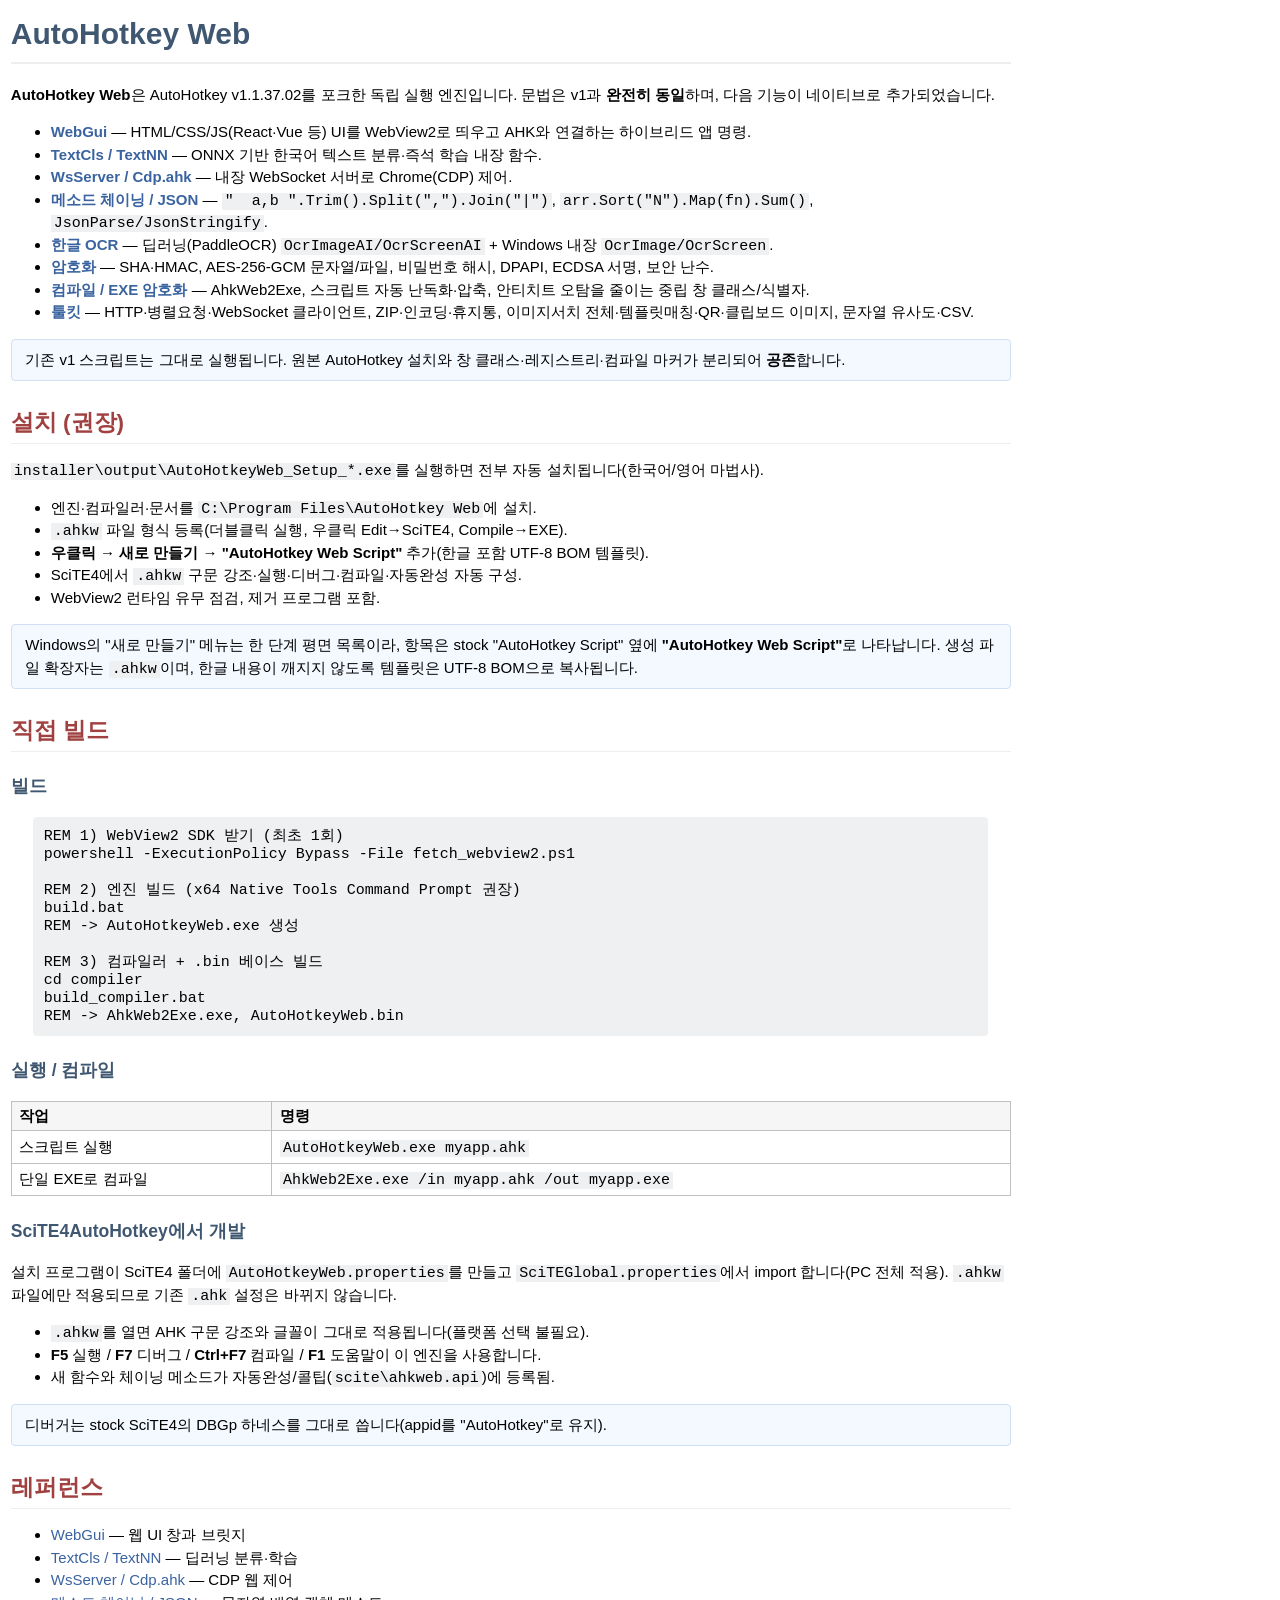
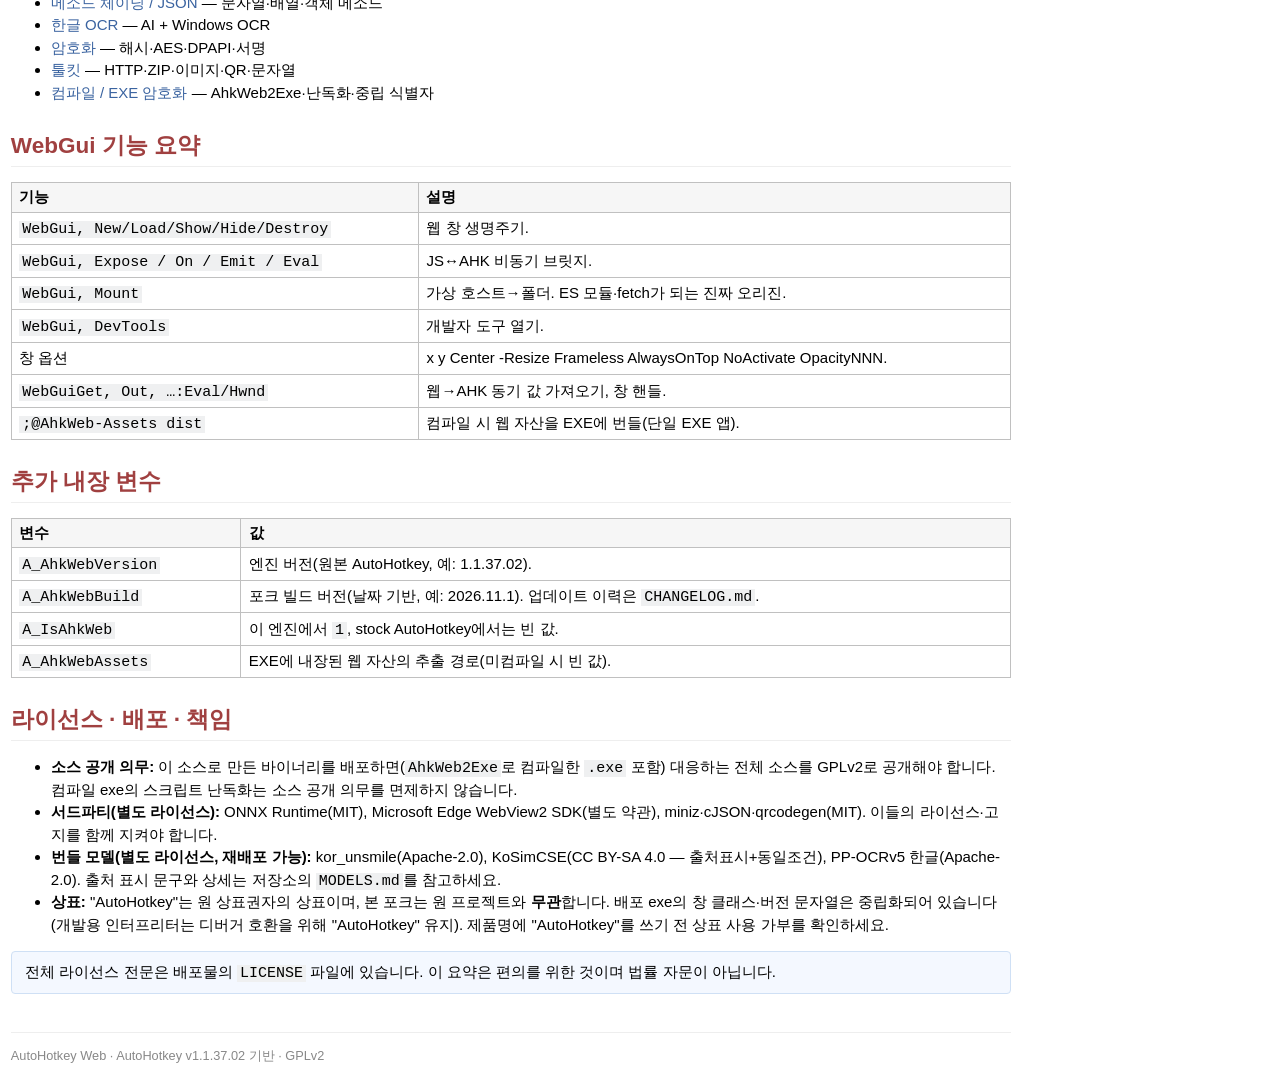
==== docs/index.htm @ 4dd8de75 "Initial public source: AutoHotkey Web (GPLv2 fork) AutoHotkey v1.1.37.02 fork: WebGui (WebView2 hybr" ====
<!doctype html>
<html lang="ko">
<head>
<meta charset="utf-8">
<meta name="description" content="AutoHotkey Web - AutoHotkey v1.1 기반 하이브리드 웹 UI 엔진.">
<title>AutoHotkey Web - 문서</title>
<link rel="stylesheet" href="static/theme.css">
</head>
<body>

<h1>AutoHotkey Web</h1>
<p><strong>AutoHotkey Web</strong>은 AutoHotkey v1.1.37.02를 포크한 독립 실행 엔진입니다. 문법은 v1과 <strong>완전히 동일</strong>하며, 다음 기능이 네이티브로 추가되었습니다.</p>
<ul>
<li><a href="lib/WebGui.htm"><strong>WebGui</strong></a> &mdash; HTML/CSS/JS(React·Vue 등) UI를 WebView2로 띄우고 AHK와 연결하는 하이브리드 앱 명령.</li>
<li><a href="lib/DeepLearning.htm"><strong>TextCls / TextNN</strong></a> &mdash; ONNX 기반 한국어 텍스트 분류·즉석 학습 내장 함수.</li>
<li><a href="lib/Cdp.htm"><strong>WsServer / Cdp.ahk</strong></a> &mdash; 내장 WebSocket 서버로 Chrome(CDP) 제어.</li>
<li><a href="lib/Chaining.htm"><strong>메소드 체이닝 / JSON</strong></a> &mdash; <code>"  a,b ".Trim().Split(",").Join("|")</code>, <code>arr.Sort("N").Map(fn).Sum()</code>, <code>JsonParse/JsonStringify</code>.</li>
<li><a href="lib/Ocr.htm"><strong>한글 OCR</strong></a> &mdash; 딥러닝(PaddleOCR) <code>OcrImageAI/OcrScreenAI</code> + Windows 내장 <code>OcrImage/OcrScreen</code>.</li>
<li><a href="lib/Crypto.htm"><strong>암호화</strong></a> &mdash; SHA·HMAC, AES-256-GCM 문자열/파일, 비밀번호 해시, DPAPI, ECDSA 서명, 보안 난수.</li>
<li><a href="lib/Compile.htm"><strong>컴파일 / EXE 암호화</strong></a> &mdash; AhkWeb2Exe, 스크립트 자동 난독화·압축, 안티치트 오탐을 줄이는 중립 창 클래스/식별자.</li>
<li><a href="lib/Toolkit.htm"><strong>툴킷</strong></a> &mdash; HTTP·병렬요청·WebSocket 클라이언트, ZIP·인코딩·휴지통, 이미지서치 전체·템플릿매칭·QR·클립보드 이미지, 문자열 유사도·CSV.</li>
</ul>

<div class="note">기존 v1 스크립트는 그대로 실행됩니다. 원본 AutoHotkey 설치와 창 클래스·레지스트리·컴파일 마커가 분리되어 <strong>공존</strong>합니다.</div>

<h2 id="install">설치 (권장)</h2>
<p><code>installer\output\AutoHotkeyWeb_Setup_*.exe</code>를 실행하면 전부 자동 설치됩니다(한국어/영어 마법사).</p>
<ul>
<li>엔진·컴파일러·문서를 <code>C:\Program Files\AutoHotkey Web</code>에 설치.</li>
<li><code>.ahkw</code> 파일 형식 등록(더블클릭 실행, 우클릭 Edit→SciTE4, Compile→EXE).</li>
<li><strong>우클릭 → 새로 만들기 → "AutoHotkey Web Script"</strong> 추가(한글 포함 UTF-8 BOM 템플릿).</li>
<li>SciTE4에서 <code>.ahkw</code> 구문 강조·실행·디버그·컴파일·자동완성 자동 구성.</li>
<li>WebView2 런타임 유무 점검, 제거 프로그램 포함.</li>
</ul>
<div class="note">Windows의 "새로 만들기" 메뉴는 한 단계 평면 목록이라, 항목은 stock "AutoHotkey Script" 옆에 <strong>"AutoHotkey Web Script"</strong>로 나타납니다. 생성 파일 확장자는 <code>.ahkw</code>이며, 한글 내용이 깨지지 않도록 템플릿은 UTF-8 BOM으로 복사됩니다.</div>

<h2 id="start">직접 빌드</h2>
<h3>빌드</h3>
<pre>REM 1) WebView2 SDK 받기 (최초 1회)
powershell -ExecutionPolicy Bypass -File fetch_webview2.ps1

REM 2) 엔진 빌드 (x64 Native Tools Command Prompt 권장)
build.bat
REM -> AutoHotkeyWeb.exe 생성

REM 3) 컴파일러 + .bin 베이스 빌드
cd compiler
build_compiler.bat
REM -> AhkWeb2Exe.exe, AutoHotkeyWeb.bin</pre>

<h3>실행 / 컴파일</h3>
<table class="info">
<tr><th>작업</th><th>명령</th></tr>
<tr><td>스크립트 실행</td><td><code>AutoHotkeyWeb.exe myapp.ahk</code></td></tr>
<tr><td>단일 EXE로 컴파일</td><td><code>AhkWeb2Exe.exe /in myapp.ahk /out myapp.exe</code></td></tr>
</table>

<h3 id="scite">SciTE4AutoHotkey에서 개발</h3>
<p>설치 프로그램이 SciTE4 폴더에 <code>AutoHotkeyWeb.properties</code>를 만들고 <code>SciTEGlobal.properties</code>에서 import 합니다(PC 전체 적용). <code>.ahkw</code> 파일에만 적용되므로 기존 <code>.ahk</code> 설정은 바뀌지 않습니다.</p>
<ul>
<li><code>.ahkw</code>를 열면 AHK 구문 강조와 글꼴이 그대로 적용됩니다(플랫폼 선택 불필요).</li>
<li><strong>F5</strong> 실행 / <strong>F7</strong> 디버그 / <strong>Ctrl+F7</strong> 컴파일 / <strong>F1</strong> 도움말이 이 엔진을 사용합니다.</li>
<li>새 함수와 체이닝 메소드가 자동완성/콜팁(<code>scite\ahkweb.api</code>)에 등록됨.</li>
</ul>
<div class="note">디버거는 stock SciTE4의 DBGp 하네스를 그대로 씁니다(appid를 "AutoHotkey"로 유지).</div>

<h2 id="commands">레퍼런스</h2>
<ul>
<li><a href="lib/WebGui.htm">WebGui</a> &mdash; 웹 UI 창과 브릿지</li>
<li><a href="lib/DeepLearning.htm">TextCls / TextNN</a> &mdash; 딥러닝 분류·학습</li>
<li><a href="lib/Cdp.htm">WsServer / Cdp.ahk</a> &mdash; CDP 웹 제어</li>
<li><a href="lib/Chaining.htm">메소드 체이닝 / JSON</a> &mdash; 문자열·배열·객체 메소드</li>
<li><a href="lib/Ocr.htm">한글 OCR</a> &mdash; AI + Windows OCR</li>
<li><a href="lib/Crypto.htm">암호화</a> &mdash; 해시·AES·DPAPI·서명</li>
<li><a href="lib/Toolkit.htm">툴킷</a> &mdash; HTTP·ZIP·이미지·QR·문자열</li>
<li><a href="lib/Compile.htm">컴파일 / EXE 암호화</a> &mdash; AhkWeb2Exe·난독화·중립 식별자</li>
</ul>

<h2 id="features">WebGui 기능 요약</h2>
<table class="info">
<tr><th>기능</th><th>설명</th></tr>
<tr><td><code>WebGui, New/Load/Show/Hide/Destroy</code></td><td>웹 창 생명주기.</td></tr>
<tr><td><code>WebGui, Expose / On / Emit / Eval</code></td><td>JS↔AHK 비동기 브릿지.</td></tr>
<tr><td><code>WebGui, Mount</code></td><td>가상 호스트→폴더. ES 모듈·fetch가 되는 진짜 오리진.</td></tr>
<tr><td><code>WebGui, DevTools</code></td><td>개발자 도구 열기.</td></tr>
<tr><td>창 옵션</td><td>x y Center -Resize Frameless AlwaysOnTop NoActivate OpacityNNN.</td></tr>
<tr><td><code>WebGuiGet, Out, …:Eval/Hwnd</code></td><td>웹→AHK 동기 값 가져오기, 창 핸들.</td></tr>
<tr><td><code>;@AhkWeb-Assets dist</code></td><td>컴파일 시 웹 자산을 EXE에 번들(단일 EXE 앱).</td></tr>
</table>

<h2 id="vars">추가 내장 변수</h2>
<table class="info">
<tr><th>변수</th><th>값</th></tr>
<tr><td><code>A_AhkWebVersion</code></td><td>엔진 버전(원본 AutoHotkey, 예: 1.1.37.02).</td></tr>
<tr><td><code>A_AhkWebBuild</code></td><td>포크 빌드 버전(날짜 기반, 예: 2026.11.1). 업데이트 이력은 <code>CHANGELOG.md</code>.</td></tr>
<tr><td><code>A_IsAhkWeb</code></td><td>이 엔진에서 <code>1</code>, stock AutoHotkey에서는 빈 값.</td></tr>
<tr><td><code>A_AhkWebAssets</code></td><td>EXE에 내장된 웹 자산의 추출 경로(미컴파일 시 빈 값).</td></tr>
</table>

<h2 id="license">라이선스 · 배포 · 책임</h2>
<ul>
<li><strong>소스 공개 의무:</strong> 이 소스로 만든 바이너리를 배포하면(<code>AhkWeb2Exe</code>로 컴파일한 <code>.exe</code> 포함) 대응하는 전체 소스를 GPLv2로 공개해야 합니다. 컴파일 exe의 스크립트 난독화는 소스 공개 의무를 면제하지 않습니다.</li>
<li><strong>서드파티(별도 라이선스):</strong> ONNX Runtime(MIT), Microsoft Edge WebView2 SDK(별도 약관), miniz·cJSON·qrcodegen(MIT). 이들의 라이선스·고지를 함께 지켜야 합니다.</li>
<li><strong>번들 모델(별도 라이선스, 재배포 가능):</strong> kor_unsmile(Apache-2.0), KoSimCSE(CC BY-SA 4.0 — 출처표시+동일조건), PP-OCRv5 한글(Apache-2.0). 출처 표시 문구와 상세는 저장소의 <code>MODELS.md</code>를 참고하세요.</li>
<li><strong>상표:</strong> "AutoHotkey"는 원 상표권자의 상표이며, 본 포크는 원 프로젝트와 <strong>무관</strong>합니다. 배포 exe의 창 클래스·버전 문자열은 중립화되어 있습니다(개발용 인터프리터는 디버거 호환을 위해 "AutoHotkey" 유지). 제품명에 "AutoHotkey"를 쓰기 전 상표 사용 가부를 확인하세요.</li>
</ul>
<div class="note">전체 라이선스 전문은 배포물의 <code>LICENSE</code> 파일에 있습니다. 이 요약은 편의를 위한 것이며 법률 자문이 아닙니다.</div>

<footer>AutoHotkey Web &middot; AutoHotkey v1.1.37.02 기반 &middot; GPLv2</footer>
</body>
</html>
---- docs/static/theme.css ----
/* AutoHotkey Web documentation theme - mirrors the official AutoHotkey v1 docs. */
body { background:#fff; color:#000; margin:.72em; padding:0;
  font-family:"Segoe UI",Verdana,Arial,sans-serif; font-size:15px; line-height:1.5;
  max-width:1000px; }
a { color:#3a63a0; text-decoration:none; }
a:hover { text-decoration:underline; }

h1 { font-size:2em; font-weight:700; color:#3F5770; border-bottom:2px solid #eee;
  margin-top:8px; padding-bottom:.2em; word-wrap:break-word; }
h2 { margin-top:1.1em; margin-bottom:.5em; color:#A04040; border-bottom:1px solid #eee;
  padding-bottom:.15em; }
h2:first-child { margin-top:0; }
h3 { color:#3F5770; margin-top:1.2em; }

pre, code { background-color:#eff0f1; font-family:Consolas,Monaco,"Courier New",monospace; }
pre { line-height:120%; margin:1em 1.5em; padding:.7em 0 .7em .7em; white-space:pre-wrap;
  word-wrap:break-word; tab-size:4; border-radius:4px; }
code { padding:0 .2em; line-height:normal; white-space:pre-wrap; }

.Syntax { background-color:#FFA; border:1px solid #E8E89A; }
span.Syntax { padding:0 1px; }
pre.Syntax { margin:1em 0; line-height:150%; }
.Syntax span.func { font-weight:700; color:#605428; }
.Syntax span.optional:before { content:"["; color:#ff8000; font:130% serif; line-height:0; }
.Syntax span.optional:after  { content:"]"; color:#ff8000; font:130% serif; line-height:0; }

table.info { margin:1em 0; border-collapse:collapse; width:100%; }
table.info td { border:1px solid silver; padding:.3em .5em; vertical-align:top; }
table.info th { border:1px solid silver; background-color:#F6F6F6; padding:.2em .5em;
  text-align:left; white-space:nowrap; }
table.info .center { text-align:center; }
table.info .bold { font-weight:bold; }

dt { color:#3F5770; margin-left:.5em; font-weight:bold; font-family:Consolas,monospace; }
dd { margin-left:1.5em; padding-left:1em; border-left:.3em solid #e0e0e0; margin-bottom:1em; }
dd > p:first-child { margin-top:.3em; }

.note { background:#f4f8ff; border:1px solid #cfe0f5; padding:.6em .9em; border-radius:4px;
  margin:1em 0; }
.warning { background:#fff6f6; border:1px solid #f0cccc; padding:.6em .9em; border-radius:4px;
  margin:1em 0; }
.nav { font-size:.9em; color:#666; margin-bottom:1.5em; }
.nav a { color:#666; }
footer { margin-top:3em; padding-top:1em; border-top:1px solid #eee; color:#888; font-size:.85em; }

footer .lic { color: #888; }
footer .lic a { color: inherit; }
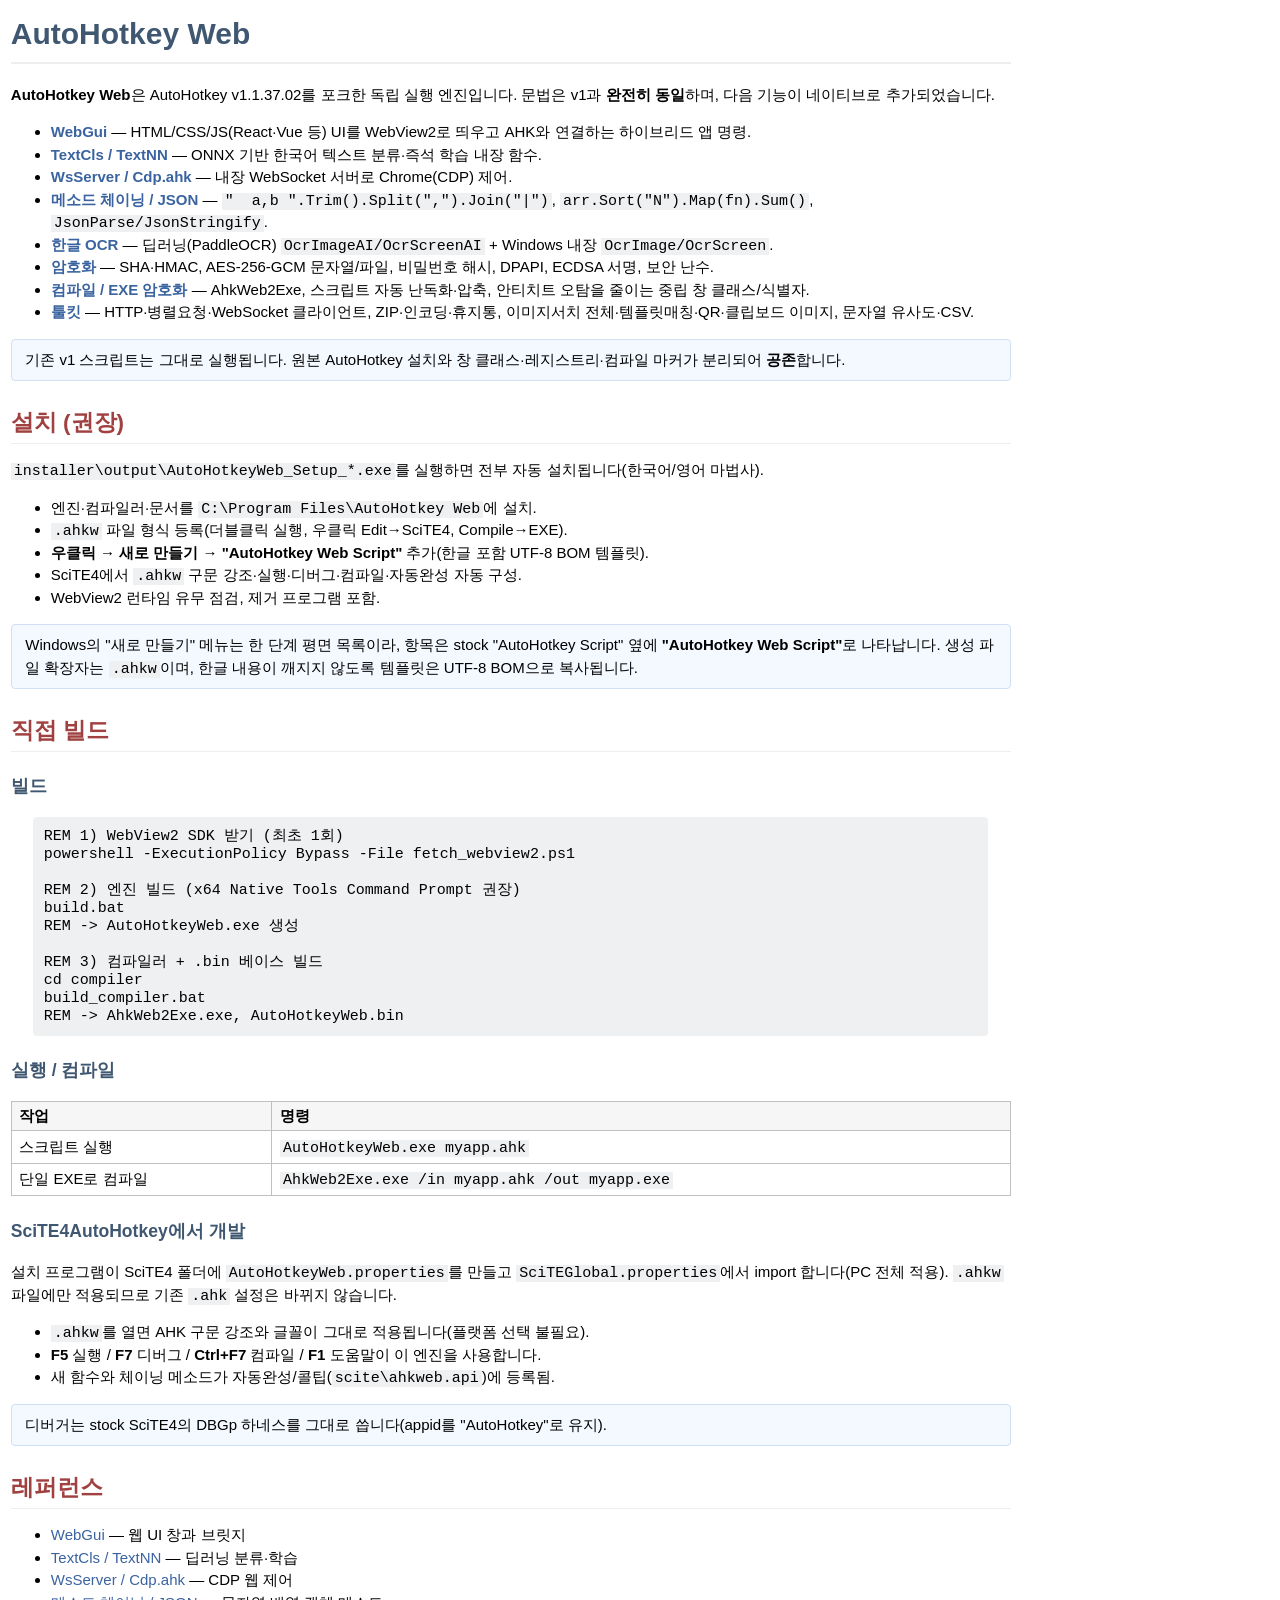
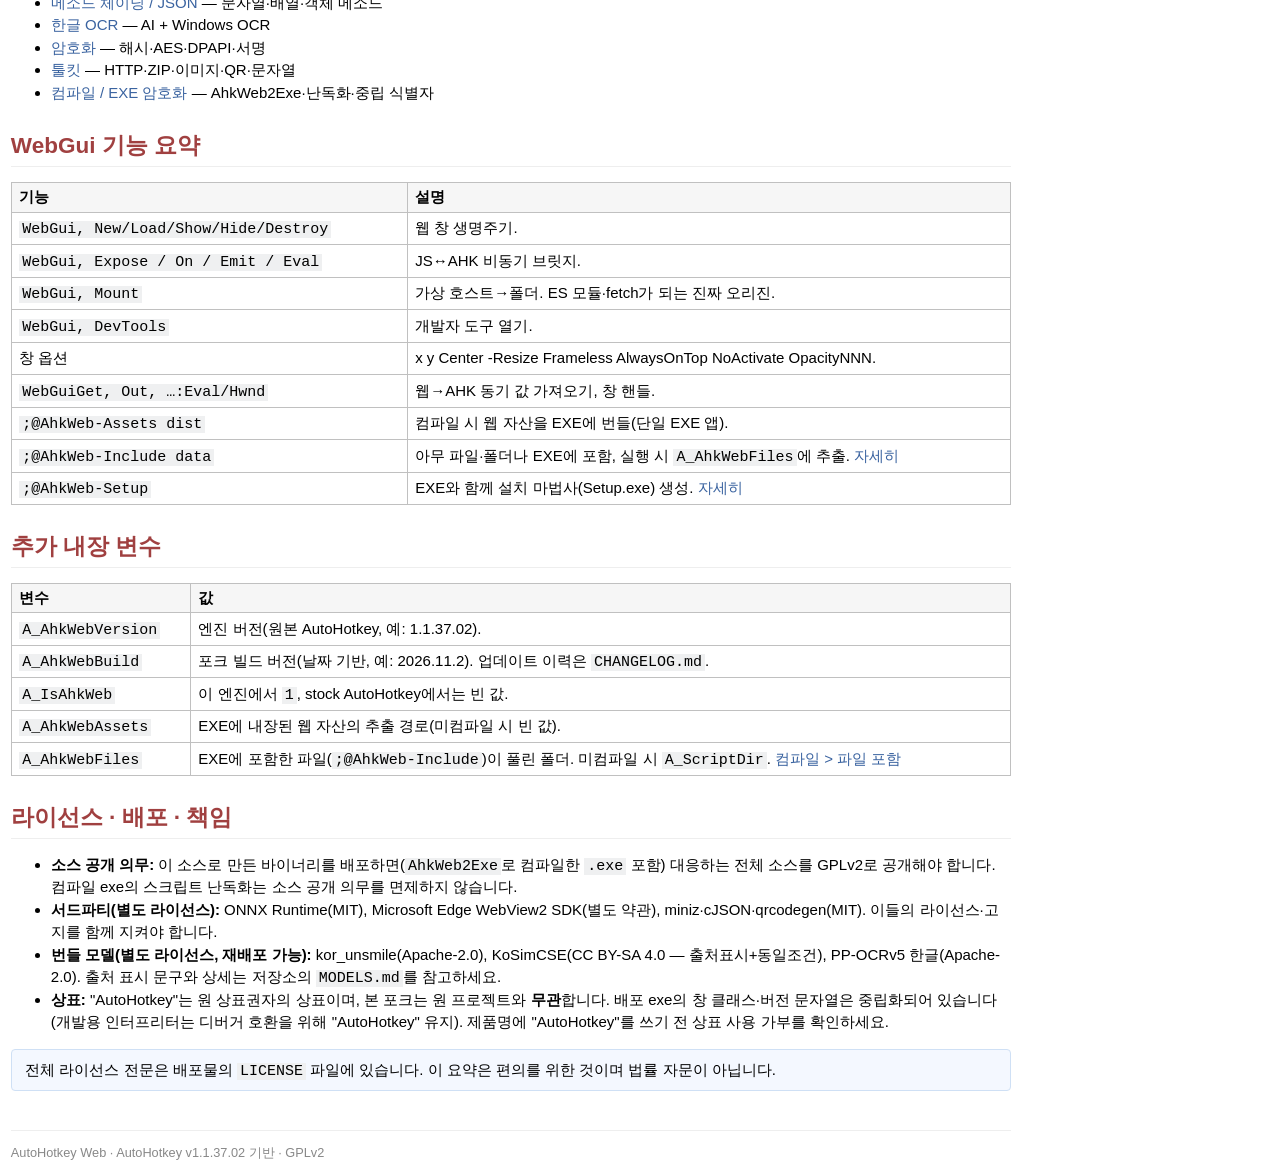
==== commit d15263d1: "release 2026.11.2: setup scope chosen in the wizard, script includes in GUI, docs - SetupScope ask: " ====
--- a/docs/index.htm
+++ b/docs/index.htm
@@ -86,15 +86,18 @@
 <tr><td>창 옵션</td><td>x y Center -Resize Frameless AlwaysOnTop NoActivate OpacityNNN.</td></tr>
 <tr><td><code>WebGuiGet, Out, …:Eval/Hwnd</code></td><td>웹→AHK 동기 값 가져오기, 창 핸들.</td></tr>
 <tr><td><code>;@AhkWeb-Assets dist</code></td><td>컴파일 시 웹 자산을 EXE에 번들(단일 EXE 앱).</td></tr>
+<tr><td><code>;@AhkWeb-Include data</code></td><td>아무 파일·폴더나 EXE에 포함, 실행 시 <code>A_AhkWebFiles</code>에 추출. <a href="lib/Compile.htm#files">자세히</a></td></tr>
+<tr><td><code>;@AhkWeb-Setup</code></td><td>EXE와 함께 설치 마법사(Setup.exe) 생성. <a href="lib/Compile.htm#setup">자세히</a></td></tr>
 </table>
 
 <h2 id="vars">추가 내장 변수</h2>
 <table class="info">
 <tr><th>변수</th><th>값</th></tr>
 <tr><td><code>A_AhkWebVersion</code></td><td>엔진 버전(원본 AutoHotkey, 예: 1.1.37.02).</td></tr>
-<tr><td><code>A_AhkWebBuild</code></td><td>포크 빌드 버전(날짜 기반, 예: 2026.11.1). 업데이트 이력은 <code>CHANGELOG.md</code>.</td></tr>
+<tr><td><code>A_AhkWebBuild</code></td><td>포크 빌드 버전(날짜 기반, 예: 2026.11.2). 업데이트 이력은 <code>CHANGELOG.md</code>.</td></tr>
 <tr><td><code>A_IsAhkWeb</code></td><td>이 엔진에서 <code>1</code>, stock AutoHotkey에서는 빈 값.</td></tr>
 <tr><td><code>A_AhkWebAssets</code></td><td>EXE에 내장된 웹 자산의 추출 경로(미컴파일 시 빈 값).</td></tr>
+<tr><td><code>A_AhkWebFiles</code></td><td>EXE에 포함한 파일(<code>;@AhkWeb-Include</code>)이 풀린 폴더. 미컴파일 시 <code>A_ScriptDir</code>. <a href="lib/Compile.htm#files">컴파일 &gt; 파일 포함</a></td></tr>
 </table>
 
 <h2 id="license">라이선스 · 배포 · 책임</h2>
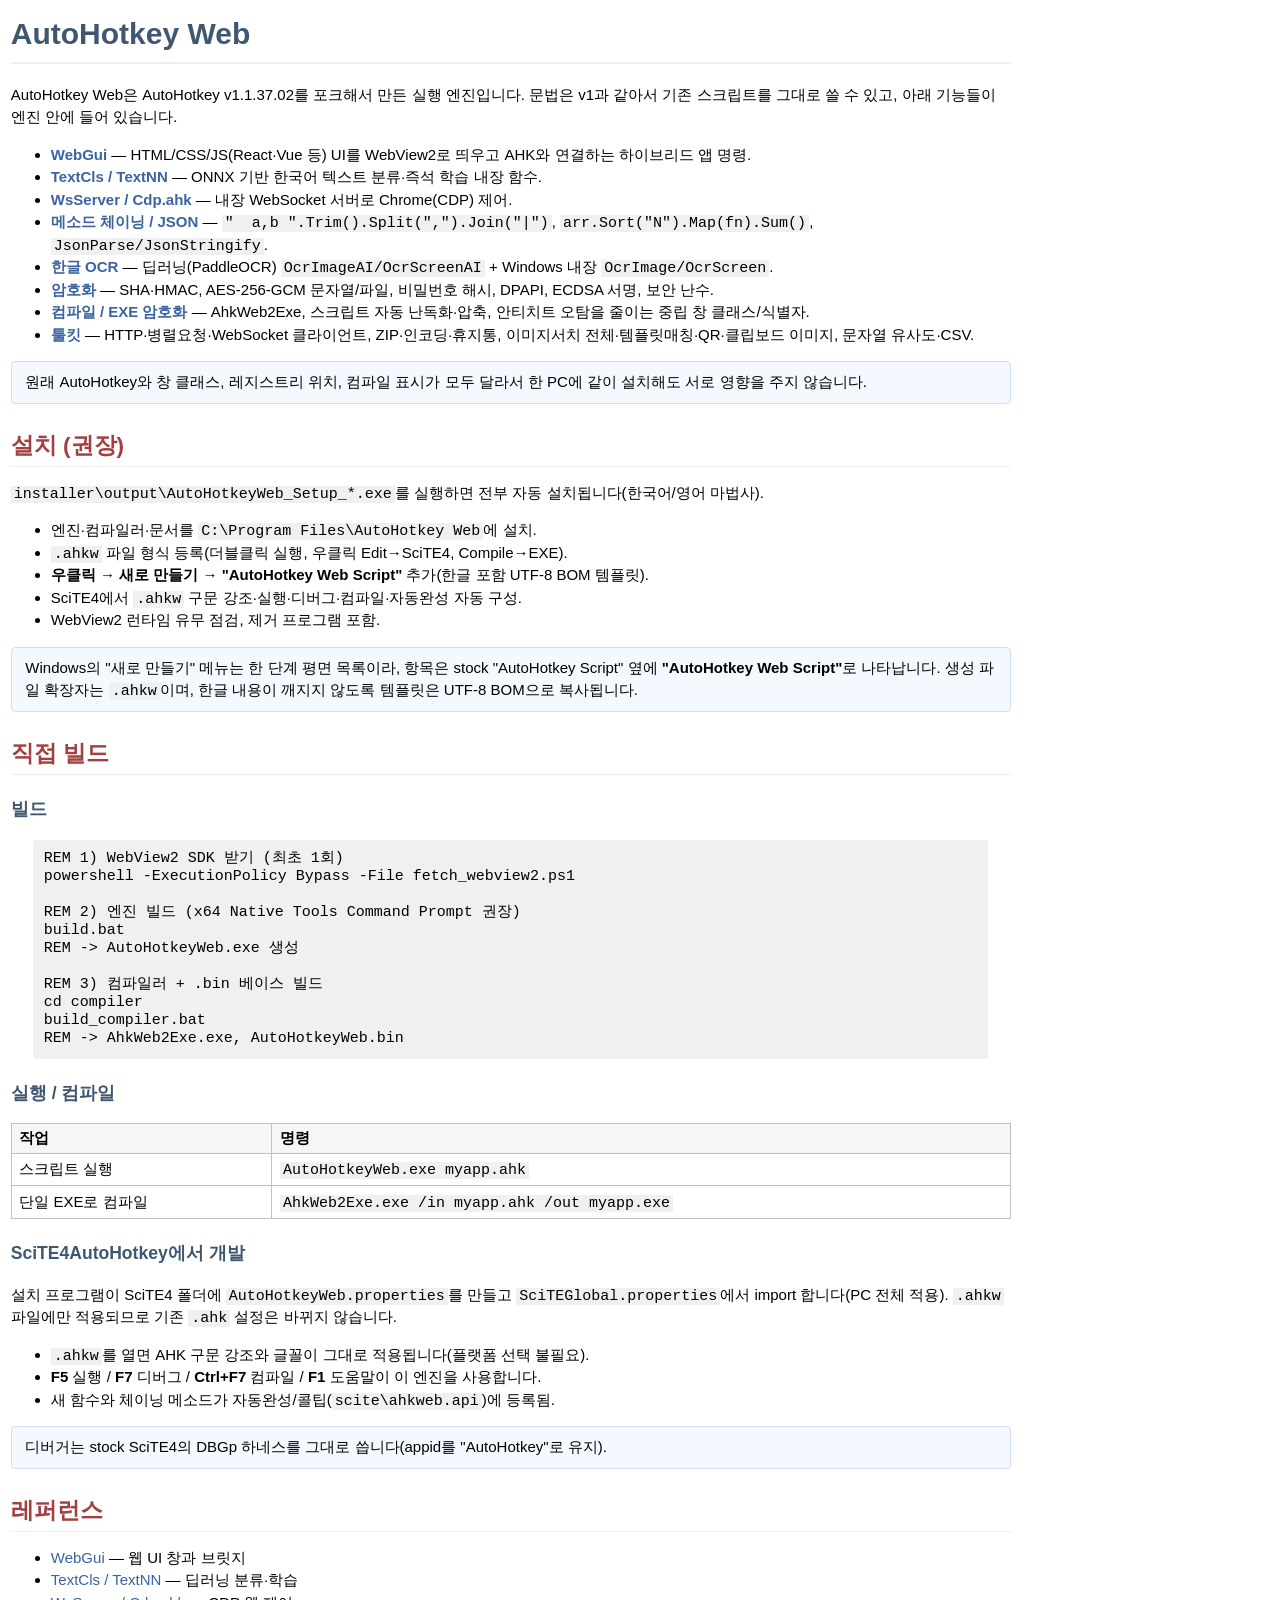
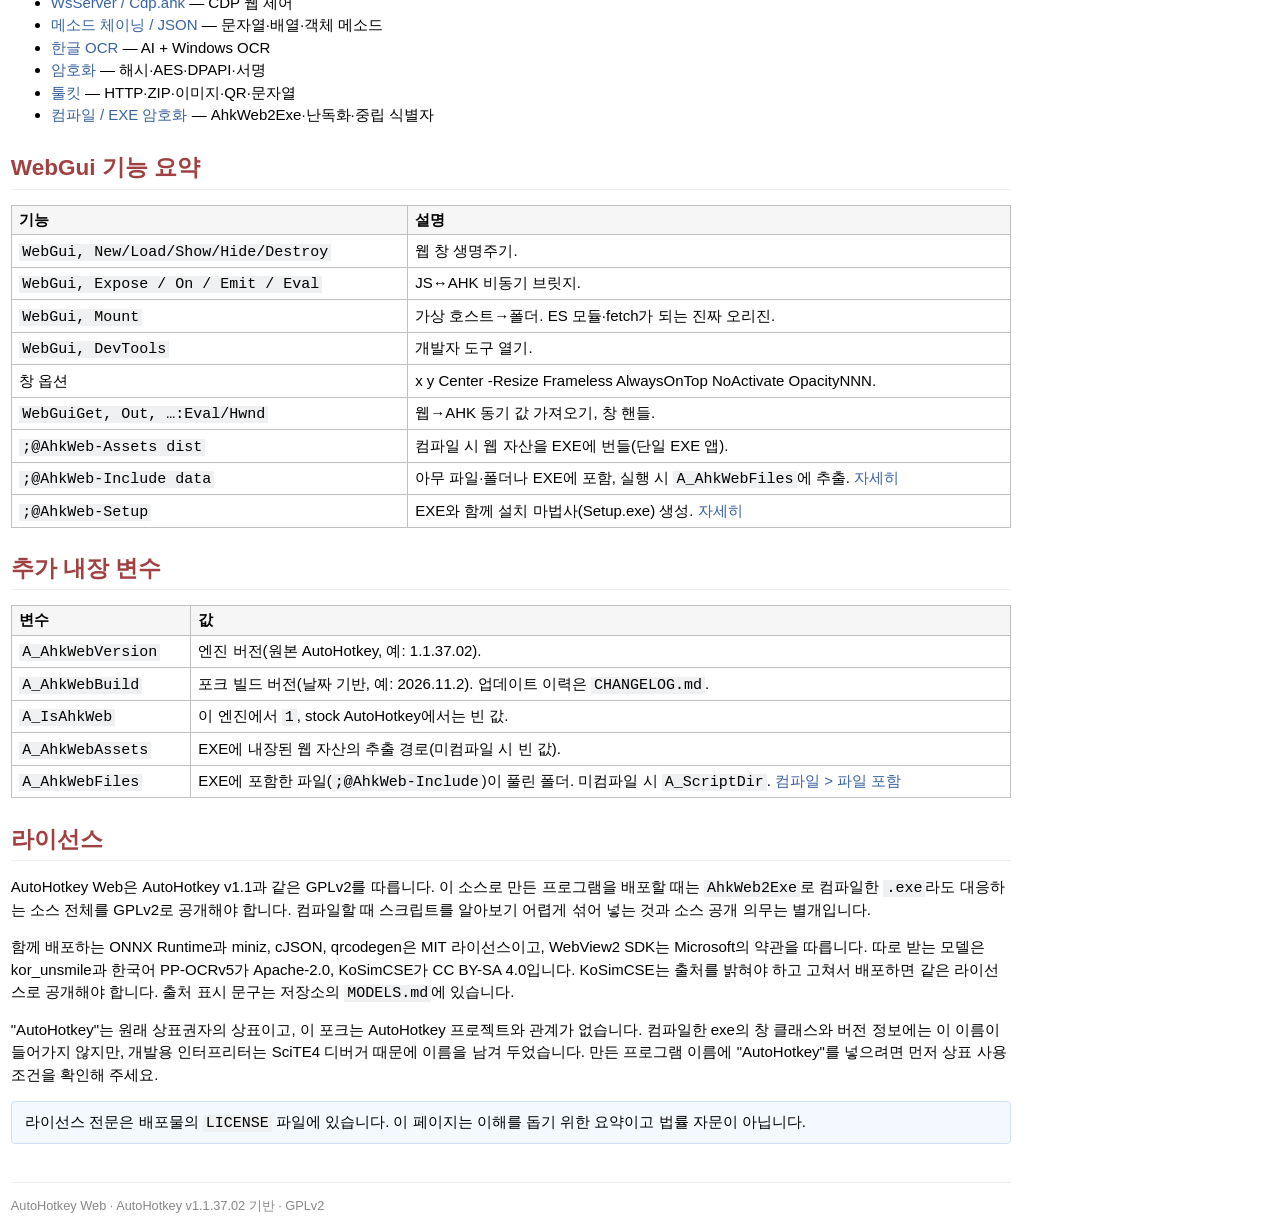
==== commit 679e8048: "docs: rewrite README, license notices, and guides in prose" ====
--- a/docs/index.htm
+++ b/docs/index.htm
@@ -9,7 +9,7 @@
 <body>
 
 <h1>AutoHotkey Web</h1>
-<p><strong>AutoHotkey Web</strong>은 AutoHotkey v1.1.37.02를 포크한 독립 실행 엔진입니다. 문법은 v1과 <strong>완전히 동일</strong>하며, 다음 기능이 네이티브로 추가되었습니다.</p>
+<p>AutoHotkey Web은 AutoHotkey v1.1.37.02를 포크해서 만든 실행 엔진입니다. 문법은 v1과 같아서 기존 스크립트를 그대로 쓸 수 있고, 아래 기능들이 엔진 안에 들어 있습니다.</p>
 <ul>
 <li><a href="lib/WebGui.htm"><strong>WebGui</strong></a> &mdash; HTML/CSS/JS(React·Vue 등) UI를 WebView2로 띄우고 AHK와 연결하는 하이브리드 앱 명령.</li>
 <li><a href="lib/DeepLearning.htm"><strong>TextCls / TextNN</strong></a> &mdash; ONNX 기반 한국어 텍스트 분류·즉석 학습 내장 함수.</li>
@@ -21,7 +21,7 @@
 <li><a href="lib/Toolkit.htm"><strong>툴킷</strong></a> &mdash; HTTP·병렬요청·WebSocket 클라이언트, ZIP·인코딩·휴지통, 이미지서치 전체·템플릿매칭·QR·클립보드 이미지, 문자열 유사도·CSV.</li>
 </ul>
 
-<div class="note">기존 v1 스크립트는 그대로 실행됩니다. 원본 AutoHotkey 설치와 창 클래스·레지스트리·컴파일 마커가 분리되어 <strong>공존</strong>합니다.</div>
+<div class="note">원래 AutoHotkey와 창 클래스, 레지스트리 위치, 컴파일 표시가 모두 달라서 한 PC에 같이 설치해도 서로 영향을 주지 않습니다.</div>
 
 <h2 id="install">설치 (권장)</h2>
 <p><code>installer\output\AutoHotkeyWeb_Setup_*.exe</code>를 실행하면 전부 자동 설치됩니다(한국어/영어 마법사).</p>
@@ -100,14 +100,11 @@
 <tr><td><code>A_AhkWebFiles</code></td><td>EXE에 포함한 파일(<code>;@AhkWeb-Include</code>)이 풀린 폴더. 미컴파일 시 <code>A_ScriptDir</code>. <a href="lib/Compile.htm#files">컴파일 &gt; 파일 포함</a></td></tr>
 </table>
 
-<h2 id="license">라이선스 · 배포 · 책임</h2>
-<ul>
-<li><strong>소스 공개 의무:</strong> 이 소스로 만든 바이너리를 배포하면(<code>AhkWeb2Exe</code>로 컴파일한 <code>.exe</code> 포함) 대응하는 전체 소스를 GPLv2로 공개해야 합니다. 컴파일 exe의 스크립트 난독화는 소스 공개 의무를 면제하지 않습니다.</li>
-<li><strong>서드파티(별도 라이선스):</strong> ONNX Runtime(MIT), Microsoft Edge WebView2 SDK(별도 약관), miniz·cJSON·qrcodegen(MIT). 이들의 라이선스·고지를 함께 지켜야 합니다.</li>
-<li><strong>번들 모델(별도 라이선스, 재배포 가능):</strong> kor_unsmile(Apache-2.0), KoSimCSE(CC BY-SA 4.0 — 출처표시+동일조건), PP-OCRv5 한글(Apache-2.0). 출처 표시 문구와 상세는 저장소의 <code>MODELS.md</code>를 참고하세요.</li>
-<li><strong>상표:</strong> "AutoHotkey"는 원 상표권자의 상표이며, 본 포크는 원 프로젝트와 <strong>무관</strong>합니다. 배포 exe의 창 클래스·버전 문자열은 중립화되어 있습니다(개발용 인터프리터는 디버거 호환을 위해 "AutoHotkey" 유지). 제품명에 "AutoHotkey"를 쓰기 전 상표 사용 가부를 확인하세요.</li>
-</ul>
-<div class="note">전체 라이선스 전문은 배포물의 <code>LICENSE</code> 파일에 있습니다. 이 요약은 편의를 위한 것이며 법률 자문이 아닙니다.</div>
+<h2 id="license">라이선스</h2>
+<p>AutoHotkey Web은 AutoHotkey v1.1과 같은 GPLv2를 따릅니다. 이 소스로 만든 프로그램을 배포할 때는 <code>AhkWeb2Exe</code>로 컴파일한 <code>.exe</code>라도 대응하는 소스 전체를 GPLv2로 공개해야 합니다. 컴파일할 때 스크립트를 알아보기 어렵게 섞어 넣는 것과 소스 공개 의무는 별개입니다.</p>
+<p>함께 배포하는 ONNX Runtime과 miniz, cJSON, qrcodegen은 MIT 라이선스이고, WebView2 SDK는 Microsoft의 약관을 따릅니다. 따로 받는 모델은 kor_unsmile과 한국어 PP-OCRv5가 Apache-2.0, KoSimCSE가 CC BY-SA 4.0입니다. KoSimCSE는 출처를 밝혀야 하고 고쳐서 배포하면 같은 라이선스로 공개해야 합니다. 출처 표시 문구는 저장소의 <code>MODELS.md</code>에 있습니다.</p>
+<p>"AutoHotkey"는 원래 상표권자의 상표이고, 이 포크는 AutoHotkey 프로젝트와 관계가 없습니다. 컴파일한 exe의 창 클래스와 버전 정보에는 이 이름이 들어가지 않지만, 개발용 인터프리터는 SciTE4 디버거 때문에 이름을 남겨 두었습니다. 만든 프로그램 이름에 "AutoHotkey"를 넣으려면 먼저 상표 사용 조건을 확인해 주세요.</p>
+<div class="note">라이선스 전문은 배포물의 <code>LICENSE</code> 파일에 있습니다. 이 페이지는 이해를 돕기 위한 요약이고 법률 자문이 아닙니다.</div>
 
 <footer>AutoHotkey Web &middot; AutoHotkey v1.1.37.02 기반 &middot; GPLv2</footer>
 </body>
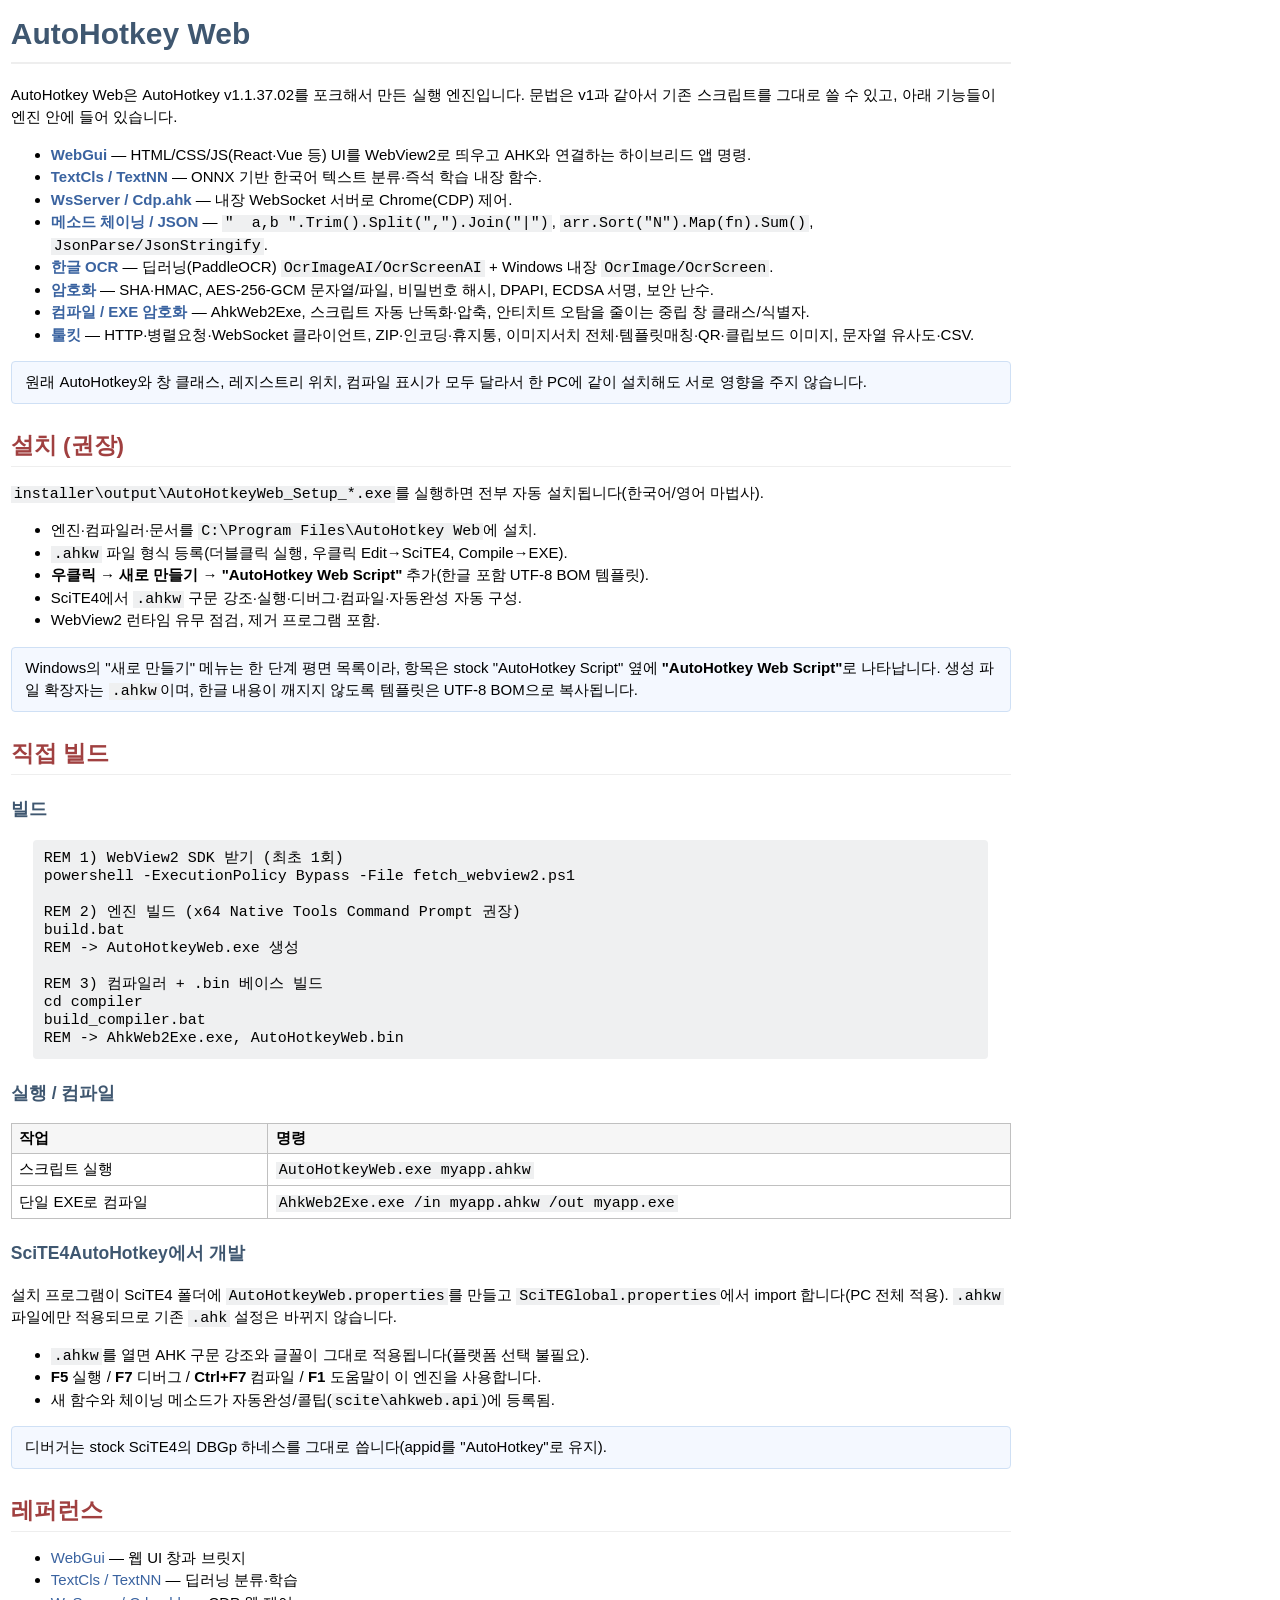
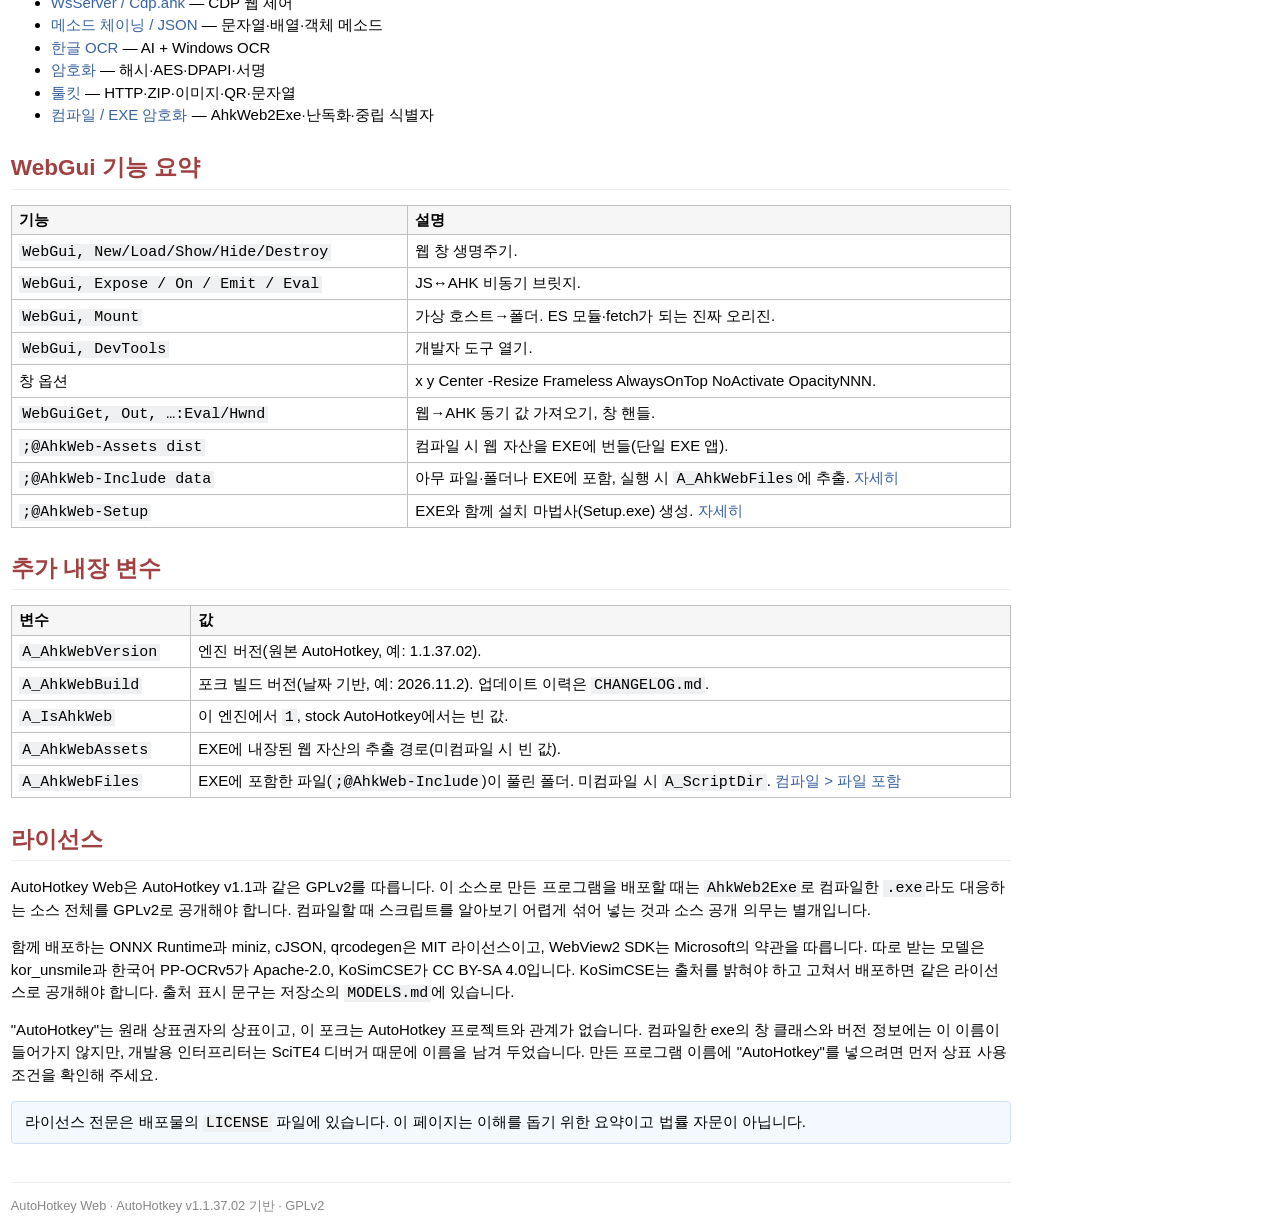
==== commit 5fdc994a: "examples: use the .ahkw extension for every example; update docs and README paths" ====
--- a/docs/index.htm
+++ b/docs/index.htm
@@ -51,8 +51,8 @@
 <h3>실행 / 컴파일</h3>
 <table class="info">
 <tr><th>작업</th><th>명령</th></tr>
-<tr><td>스크립트 실행</td><td><code>AutoHotkeyWeb.exe myapp.ahk</code></td></tr>
-<tr><td>단일 EXE로 컴파일</td><td><code>AhkWeb2Exe.exe /in myapp.ahk /out myapp.exe</code></td></tr>
+<tr><td>스크립트 실행</td><td><code>AutoHotkeyWeb.exe myapp.ahkw</code></td></tr>
+<tr><td>단일 EXE로 컴파일</td><td><code>AhkWeb2Exe.exe /in myapp.ahkw /out myapp.exe</code></td></tr>
 </table>
 
 <h3 id="scite">SciTE4AutoHotkey에서 개발</h3>
